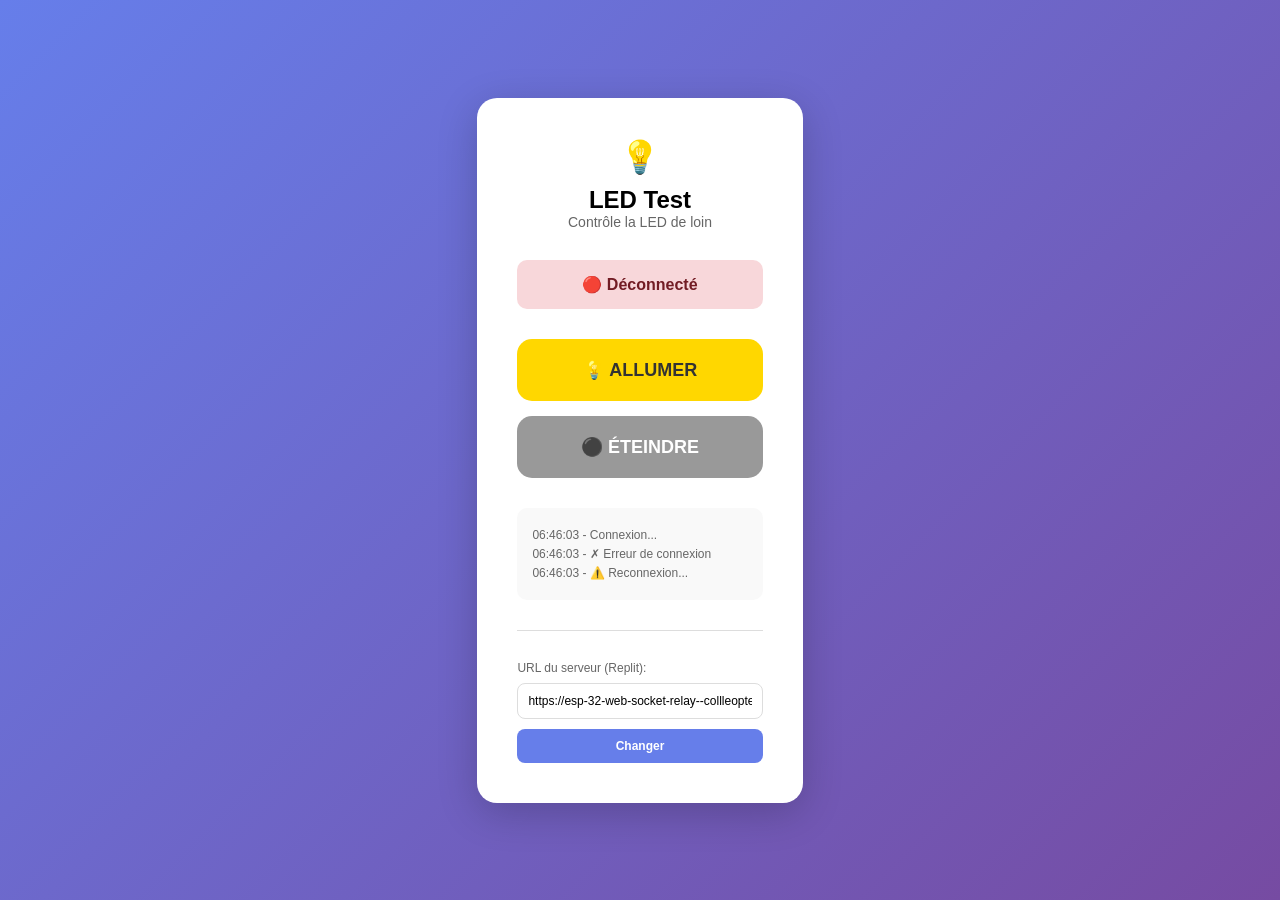
==== index.html @ e1d12e60 "Fix duplicate links in index.html Removed duplicate stylesheet and script links." ====
<!DOCTYPE html>

<html lang="fr">
<head>
    <meta charset="UTF-8">
    <meta name="viewport" content="width=device-width, initial-scale=1.0">
    <title>💡 LED Test</title>
    <link rel="stylesheet" href="style.css">
</head>
<body>
    <div class="container">
        <h1>💡</h1>
        <h2>LED Test</h2>
        <p class="subtitle">Contrôle la LED de loin</p>
        
        <div id="status" class="status off">🔴 Déconnecté</div>
        
        <div class="buttons">
            <button class="btn-on" onclick="sendLED('on')">💡 ALLUMER</button>
            <button class="btn-off" onclick="sendLED('off')">⚫ ÉTEINDRE</button>
        </div>
        
        <div class="log" id="log"></div>
        
        <div class="config">
            <label for="serverUrl">URL du serveur (Replit):</label>
            <input type="text" id="serverUrl" placeholder="https://app-amour.replit.dev">
            <button onclick="changeServer()" style="width: 100%; padding: 10px; background: #667eea; color: white; border: none; border-radius: 8px; cursor: pointer;">Changer</button>
        </div>
    </div>
    <script src="script.js"></script>
</body>

</html>
---- style.css ----
* {
    margin: 0;
    padding: 0;
    box-sizing: border-box;
}
        
body {
    font-family: Arial, sans-serif;
    background: linear-gradient(135deg, #667eea 0%, #764ba2 100%);
    display: flex;
    justify-content: center;
    align-items: center;
    min-height: 100vh;
    padding: 20px;
}
        
.container {
    background: white;
    padding: 40px;
    border-radius: 20px;
    text-align: center;
    max-width: 350px;
    box-shadow: 0 10px 40px rgba(0,0,0,0.2);
}
        
h1 {
    color: #333;
    margin-bottom: 10px;
    font-size: 32px;
}
        
.subtitle {
    color: #666;
    margin-bottom: 30px;
    font-size: 14px;
}
        
.status {
    font-size: 16px;
    margin-bottom: 30px;
    padding: 15px;
    border-radius: 10px;
    font-weight: bold;
}
        
.status.on {
    background: #d4edda;
    color: #155724;
}
        
.status.off {
    background: #f8d7da;
    color: #721c24;
}
        
.buttons {
    display: grid;
    grid-template-columns: 1fr 1fr;
    gap: 15px;
    margin-bottom: 30px;
}
        
button {
    padding: 20px;
    font-size: 18px;
    border: none;
    border-radius: 15px;
    cursor: pointer;
    font-weight: bold;
    transition: all 0.3s;
}
        
.btn-on {
    background: #FFD700;
    color: #333;
    grid-column: 1 / -1;
}
        
.btn-on:hover {
    background: #FFC700;
    transform: translateY(-2px);
}
        
.btn-off {
    background: #999;
    color: white;
    grid-column: 1 / -1;
}
        
.btn-off:hover {
    background: #777;
    transform: translateY(-2px);
}
        
.log {
    background: #f9f9f9;
    padding: 15px;
    border-radius: 10px;
    font-size: 12px;
    text-align: left;
    max-height: 150px;
    overflow-y: auto;
}
        
.log p {
    margin: 5px 0;
    color: #666;
}
        
.config {
    margin-top: 30px;
    padding-top: 30px;
    border-top: 1px solid #ddd;
}
        
.config label {
    display: block;
    font-size: 12px;
    color: #666;
    margin-bottom: 8px;
    text-align: left;
}
        
.config input {
    width: 100%;
    padding: 10px;
    border: 1px solid #ddd;
    border-radius: 8px;
    font-size: 12px;
    margin-bottom: 10px;
}

.config button {
    padding: 10px;
    font-size: 12px;
    background: #667eea;
    color: white;
}
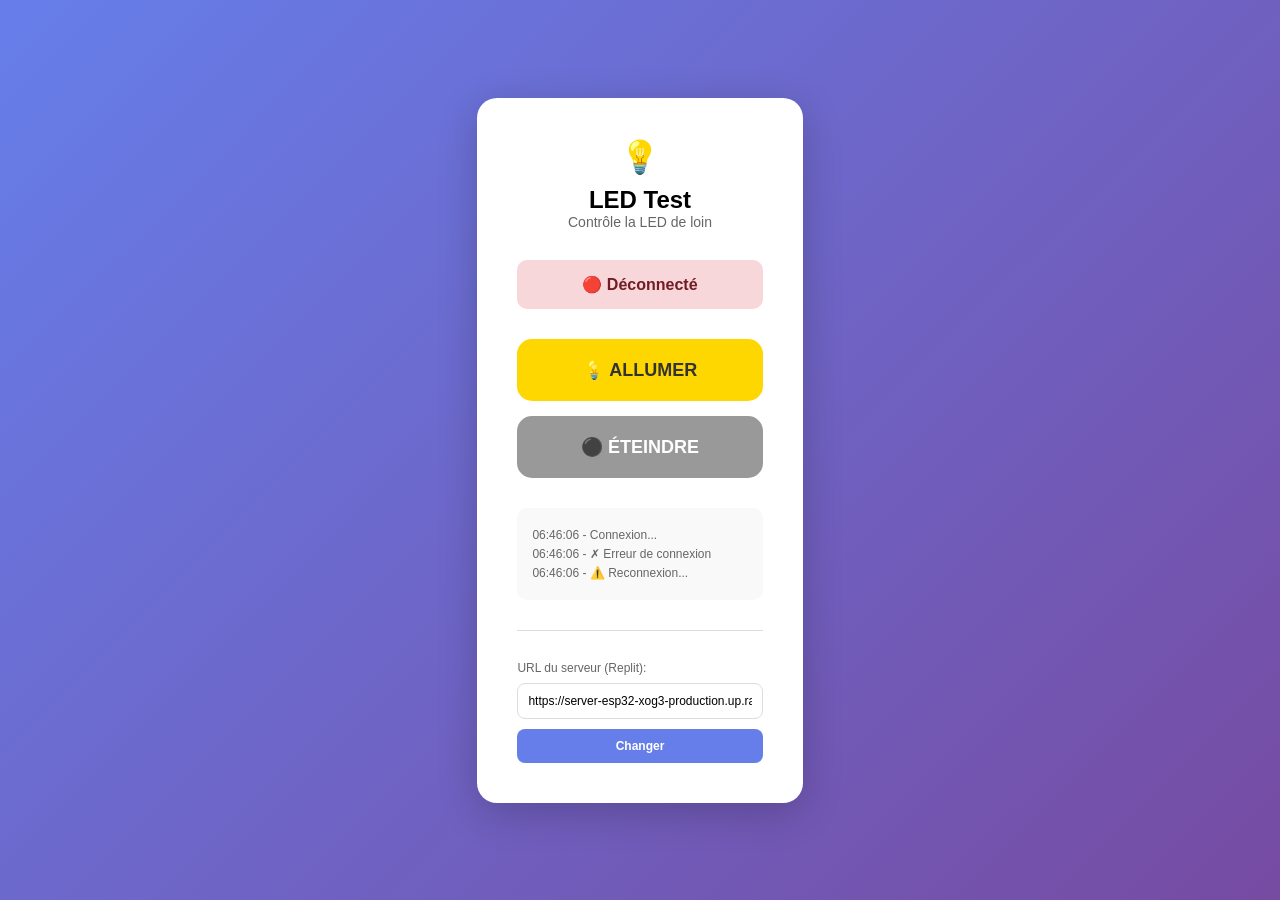
==== commit 0af43af6: "Update server URL placeholder in index.html" ====
--- a/index.html
+++ b/index.html
@@ -24,7 +24,7 @@
         
         <div class="config">
             <label for="serverUrl">URL du serveur (Replit):</label>
-            <input type="text" id="serverUrl" placeholder="https://app-amour.replit.dev">
+            <input type="text" id="serverUrl" placeholder="https://server-esp32-xog3-production.up.railway.app/">
             <button onclick="changeServer()" style="width: 100%; padding: 10px; background: #667eea; color: white; border: none; border-radius: 8px; cursor: pointer;">Changer</button>
         </div>
     </div>
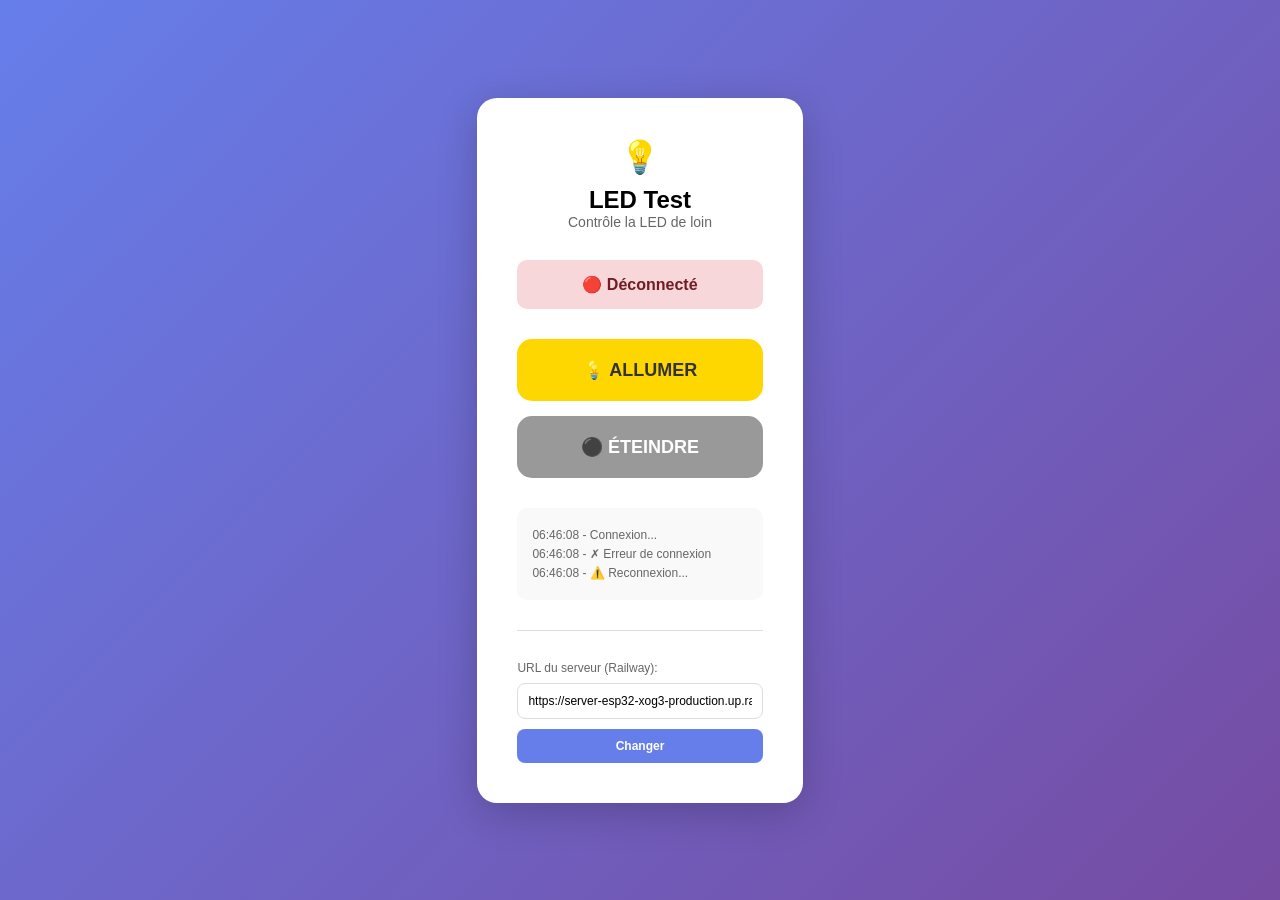
==== commit a6a55dec: "Update server URL label from Replit to Railway" ====
--- a/index.html
+++ b/index.html
@@ -23,7 +23,7 @@
         <div class="log" id="log"></div>
         
         <div class="config">
-            <label for="serverUrl">URL du serveur (Replit):</label>
+            <label for="serverUrl">URL du serveur (Railway):</label>
             <input type="text" id="serverUrl" placeholder="https://server-esp32-xog3-production.up.railway.app/">
             <button onclick="changeServer()" style="width: 100%; padding: 10px; background: #667eea; color: white; border: none; border-radius: 8px; cursor: pointer;">Changer</button>
         </div>
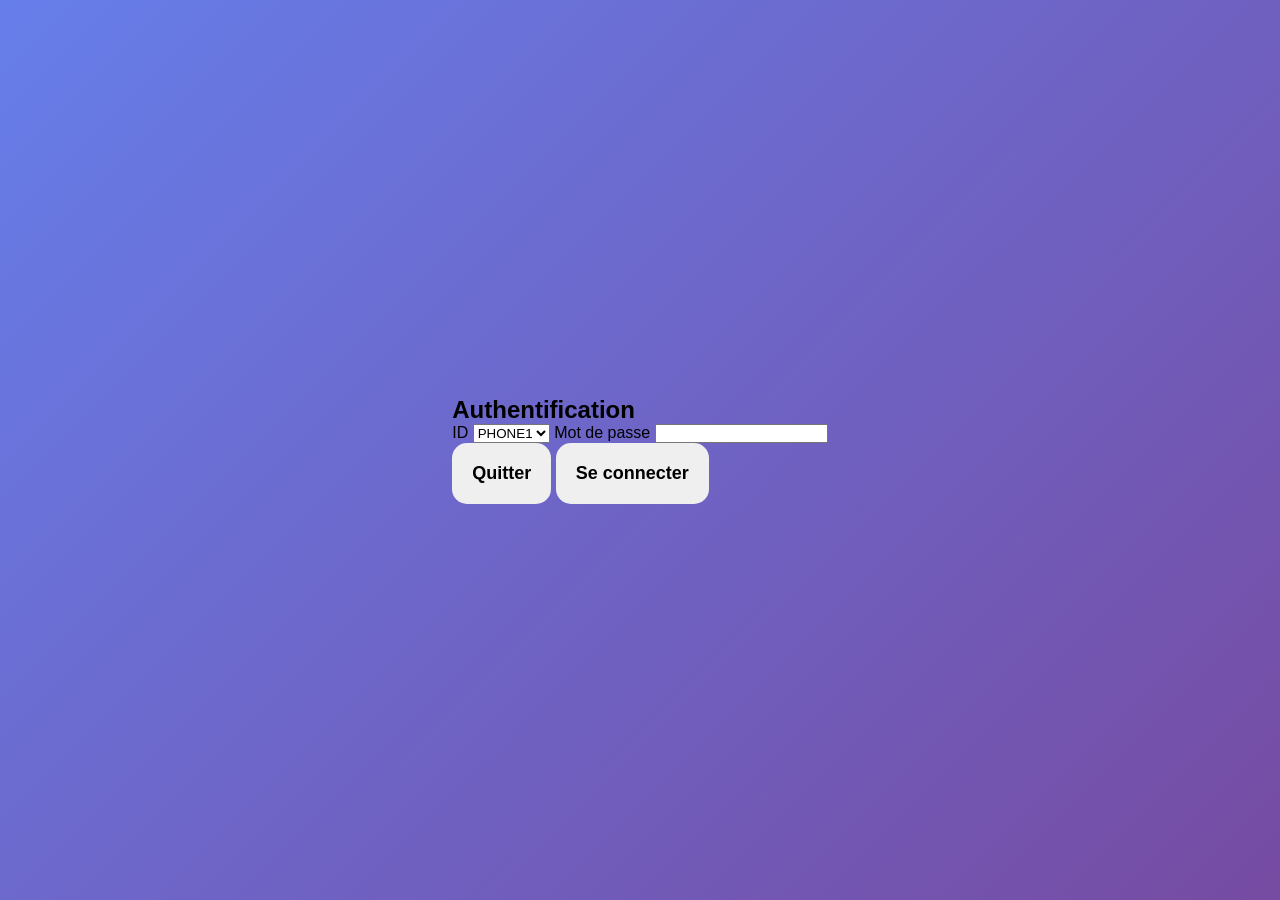
==== commit 3dd6d2de: "Implement authentication overlay and main app Added authentication section and main app structure." ====
--- a/index.html
+++ b/index.html
@@ -7,28 +7,52 @@
     <title>💡 LED Test</title>
     <link rel="stylesheet" href="style.css">
 </head>
-<body>
-    <div class="container">
-        <h1>💡</h1>
-        <h2>LED Test</h2>
-        <p class="subtitle">Contrôle la LED de loin</p>
-        
-        <div id="status" class="status off">🔴 Déconnecté</div>
-        
-        <div class="buttons">
-            <button class="btn-on" onclick="sendLED('on')">💡 ALLUMER</button>
-            <button class="btn-off" onclick="sendLED('off')">⚫ ÉTEINDRE</button>
-        </div>
-        
-        <div class="log" id="log"></div>
-        
-        <div class="config">
-            <label for="serverUrl">URL du serveur (Railway):</label>
-            <input type="text" id="serverUrl" placeholder="https://server-esp32-xog3-production.up.railway.app/">
-            <button onclick="changeServer()" style="width: 100%; padding: 10px; background: #667eea; color: white; border: none; border-radius: 8px; cursor: pointer;">Changer</button>
-        </div>
+<!-- Auth (visible au chargement) -->
+<section id="auth" class="auth-overlay">
+  <div class="auth-box">
+    <h2>Authentification</h2>
+
+    <label for="authId">ID</label>
+    <select id="authId">
+      <option value="PHONE1">PHONE1</option>
+      <option value="PHONE2">PHONE2</option>
+    </select>
+
+    <label for="authPassword">Mot de passe</label>
+    <input id="authPassword" type="password" autocomplete="off" />
+
+    <div class="auth-actions">
+      <button id="authCancel" type="button">Quitter</button>
+      <button id="authSubmit" type="button">Se connecter</button>
     </div>
-    <script src="script.js"></script>
-</body>
+
+    <p id="authError" class="error" aria-live="polite" style="display:none"></p>
+  </div>
+</section>
+
+<!-- Main app (cachée tant que non authentifiée) -->
+<main id="app" style="display:none">
+  <!-- ton contenu existant : status, boutons, log, config, ... -->
+  <div class="container">
+    <h1>💡</h1>
+    <h2>LED Test</h2>
+    <p class="subtitle">Contrôle la LED de loin</p>
+
+    <div id="status" class="status off">🔴 Déconnecté</div>
+
+    <div class="buttons">
+      <button class="btn-on" onclick="sendLED('on')">💡 ALLUMER</button>
+      <button class="btn-off" onclick="sendLED('off')">⚫ ÉTEINDRE</button>
+    </div>
+
+    <div class="log" id="log"></div>
+
+    <div class="config">
+      <label for="serverUrl">URL du serveur (Railway):</label>
+      <input type="text" id="serverUrl" placeholder="https://server-esp32-xog3-production.up.railway.app/">
+      <button onclick="changeServer()" class="btn-change">Changer</button>
+    </div>
+  </div>
+</main>
 
 </html>
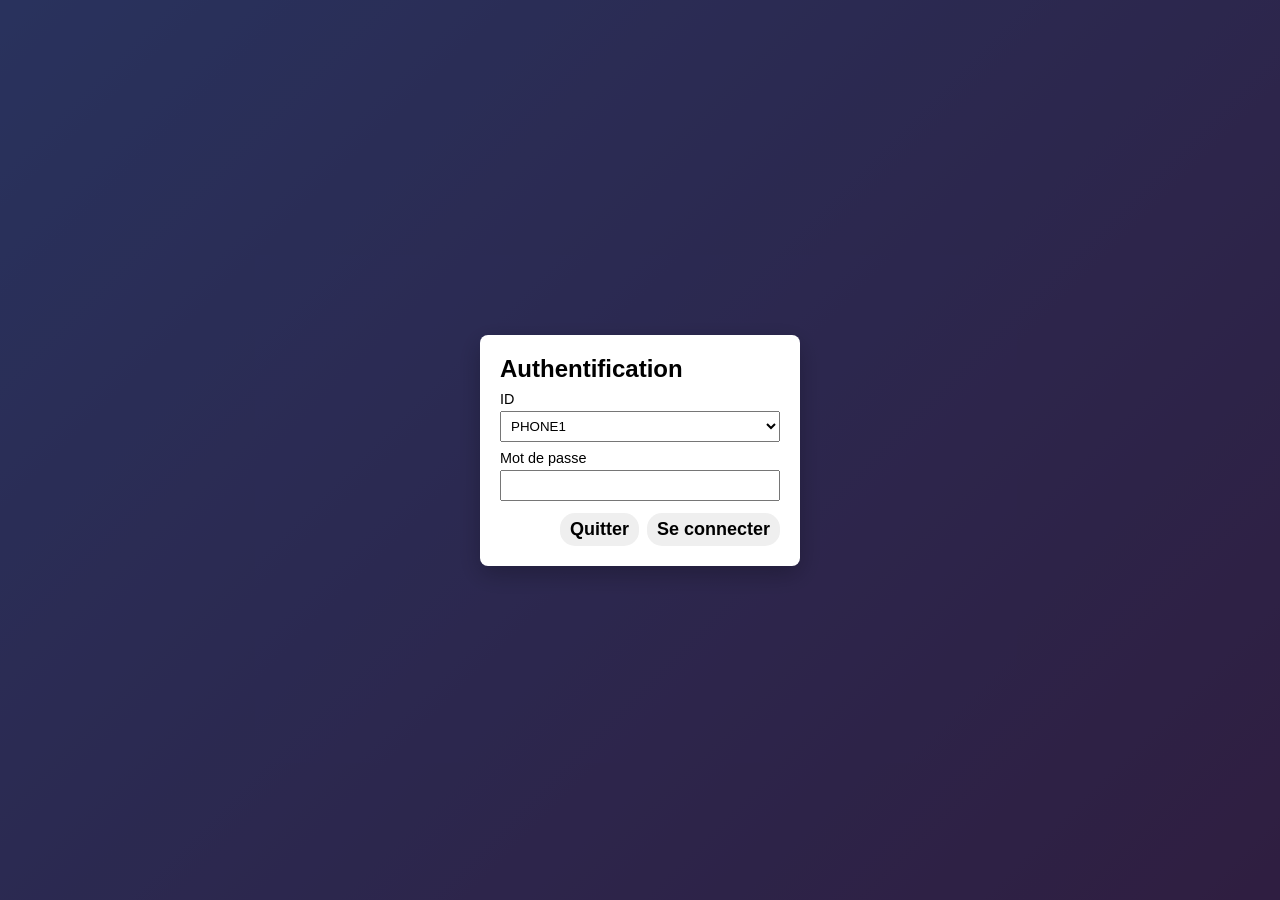
==== commit 914c518c: "Ajout d'une interface d'authentification (PHONE1/PHONE2 + password) et wrapper #app caché jusqu'à au" ====
--- a/index.html
+++ b/index.html
@@ -7,52 +7,55 @@
     <title>💡 LED Test</title>
     <link rel="stylesheet" href="style.css">
 </head>
-<!-- Auth (visible au chargement) -->
-<section id="auth" class="auth-overlay">
-  <div class="auth-box">
-    <h2>Authentification</h2>
+<body>
+    <!-- Auth overlay (visible au chargement) -->
+    <div id="auth" class="auth-overlay">
+      <div class="auth-box">
+        <h2>Authentification</h2>
 
-    <label for="authId">ID</label>
-    <select id="authId">
-      <option value="PHONE1">PHONE1</option>
-      <option value="PHONE2">PHONE2</option>
-    </select>
+        <label for="authId">ID</label>
+        <select id="authId">
+          <option value="PHONE1">PHONE1</option>
+          <option value="PHONE2">PHONE2</option>
+        </select>
 
-    <label for="authPassword">Mot de passe</label>
-    <input id="authPassword" type="password" autocomplete="off" />
+        <label for="authPassword">Mot de passe</label>
+        <input id="authPassword" type="password" autocomplete="off" />
 
-    <div class="auth-actions">
-      <button id="authCancel" type="button">Quitter</button>
-      <button id="authSubmit" type="button">Se connecter</button>
+        <div class="auth-actions">
+          <button id="authCancel" type="button">Quitter</button>
+          <button id="authSubmit" type="button">Se connecter</button>
+        </div>
+
+        <p id="authError" class="error" aria-live="polite" style="display:none"></p>
+      </div>
     </div>
 
-    <p id="authError" class="error" aria-live="polite" style="display:none"></p>
-  </div>
-</section>
+    <!-- Main app (cachée jusqu'à auth ok) -->
+    <main id="app" style="display:none">
+      <div class="container">
+          <h1>💡</h1>
+          <h2>LED Test</h2>
+          <p class="subtitle">Contrôle la LED de loin</p>
 
-<!-- Main app (cachée tant que non authentifiée) -->
-<main id="app" style="display:none">
-  <!-- ton contenu existant : status, boutons, log, config, ... -->
-  <div class="container">
-    <h1>💡</h1>
-    <h2>LED Test</h2>
-    <p class="subtitle">Contrôle la LED de loin</p>
+          <div id="status" class="status off">🔴 Déconnecté</div>
 
-    <div id="status" class="status off">🔴 Déconnecté</div>
+          <div class="buttons">
+              <button class="btn-on" onclick="sendLED('on')">💡 ALLUMER</button>
+              <button class="btn-off" onclick="sendLED('off')">⚫ ÉTEINDRE</button>
+          </div>
 
-    <div class="buttons">
-      <button class="btn-on" onclick="sendLED('on')">💡 ALLUMER</button>
-      <button class="btn-off" onclick="sendLED('off')">⚫ ÉTEINDRE</button>
-    </div>
+          <div class="log" id="log"></div>
 
-    <div class="log" id="log"></div>
+          <div class="config">
+              <label for="serverUrl">URL du serveur (Railway):</label>
+              <input type="text" id="serverUrl" placeholder="https://server-esp32-xog3-production.up.railway.app/">
+              <button onclick="changeServer()" class="btn-change">Changer</button>
+          </div>
+      </div>
+    </main>
 
-    <div class="config">
-      <label for="serverUrl">URL du serveur (Railway):</label>
-      <input type="text" id="serverUrl" placeholder="https://server-esp32-xog3-production.up.railway.app/">
-      <button onclick="changeServer()" class="btn-change">Changer</button>
-    </div>
-  </div>
-</main>
+    <script src="script.js"></script>
+</body>
 
 </html>
--- a/style.css
+++ b/style.css
@@ -136,3 +136,31 @@
     background: #667eea;
     color: white;
 }
+/* auth overlay */
+.auth-overlay {
+  position: fixed;
+  inset: 0;
+  display: flex;
+  align-items: center;
+  justify-content: center;
+  background: rgba(0,0,0,0.6);
+  z-index: 9999;
+}
+
+.auth-box {
+  background: #fff;
+  padding: 20px;
+  border-radius: 8px;
+  min-width: 320px;
+  box-shadow: 0 8px 24px rgba(0,0,0,0.25);
+}
+
+.auth-box h2 { margin-top: 0; margin-bottom: 8px; }
+
+.auth-box label { display:block; margin-top:8px; font-size:0.9rem; }
+.auth-box input, .auth-box select { width:100%; padding:6px; margin-top:4px; box-sizing:border-box; }
+
+.auth-actions { display:flex; justify-content:flex-end; gap:8px; margin-top:12px; }
+.auth-actions button { padding:6px 10px; }
+
+.error { color:#b00; font-size:0.9rem; margin-top:8px; }
